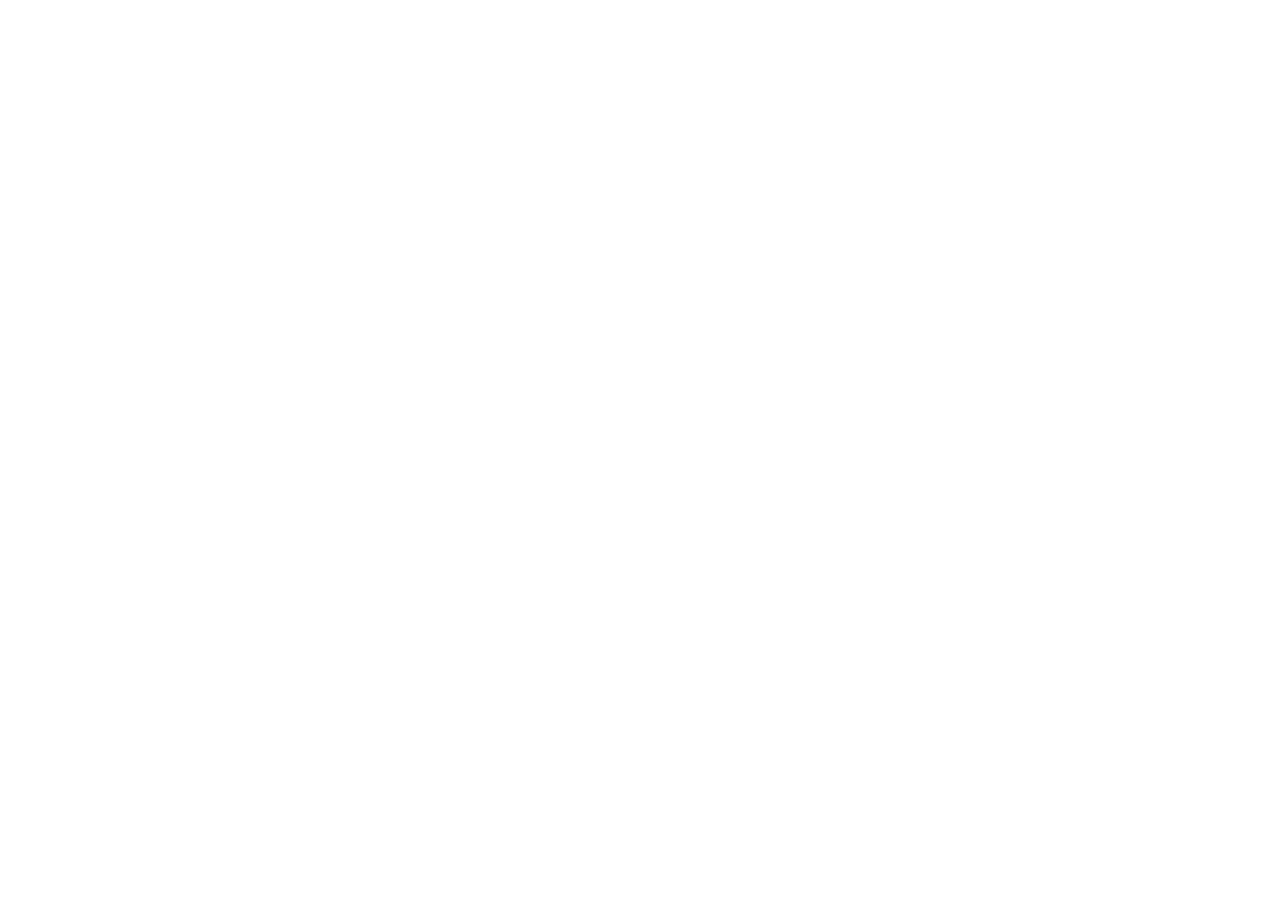
==== web_page/login.html @ 5ad9e350 "change2" ====
<!DOCTYPE html>
<html lang="en">

<head>
  <meta charset="UTF-8">
  <meta name="viewport" content="width=device-width, initial-scale=1.0,shrink-to-fit=no">
  <title> log&nbsp;in&ndash;TongjiOj </title>
 <!-- import css 链接外部的样式表-->
  <link rel="stylesheet" href="login.css"> 
  <link>
</head>

<body>
  <div>

    
  </div>
</body>
</html>
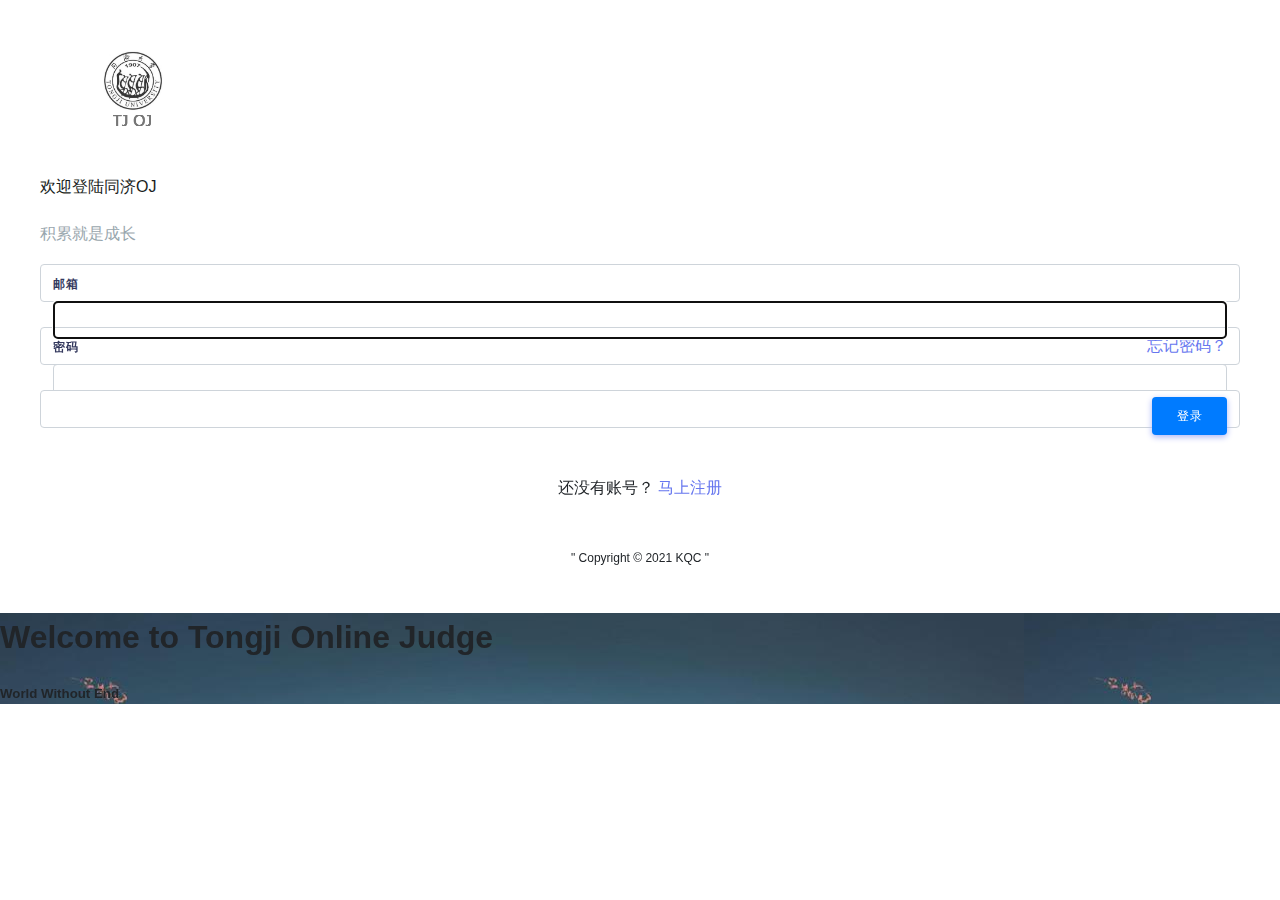
==== commit 86c5ec8c: "master" ====
--- a/web_page/login.html
+++ b/web_page/login.html
@@ -2,18 +2,88 @@
 <html lang="en">
 
 <head>
-  <meta charset="UTF-8">
-  <meta name="viewport" content="width=device-width, initial-scale=1.0,shrink-to-fit=no">
-  <title> log&nbsp;in&ndash;TongjiOj </title>
- <!-- import css 链接外部的样式表-->
-  <link rel="stylesheet" href="login.css"> 
-  <link>
+    <meta charset="UTF-8">
+    <meta name="viewport" content="width=device-width, initial-scale=1.0,shrink-to-fit=no">
+    <title> log&nbsp;in &ndash; Tongji Oj </title>
+    <!-- import css 链接外部的样式表-->
+    <link rel="stylesheet" href="login.css">
+    <link>
 </head>
 
 <body>
-  <div>
+    <div id="the_biggest_outer">
+        <section class="section">
+            <div class="container">
 
-    
-  </div>
+                <div class="left_part off2">
+                    <div class="main_box_left">
+                        <div class="logo_brand">
+                            <img src="assets/logo.svg" alt="logo" width="200" class="logo">
+                        </div>
+                        <h4 class="welcome_title">欢迎登陆同济OJ</h4>
+                        <p class="beside_welcome_title"> 积累就是成长</p>
+                        <form action="java_input" method="POST" class="need_validate" novalidate>
+                            <div class="login-form-item">
+                                <div class="form-group">
+                                    <label for="email">邮箱</label>
+                                    <input id="email" type="email" class="form-control" name="email" tabindex="1" required="" autofocus="">
+                                    <div class="invalid-feedback">
+                                        请填写邮箱
+                                    </div>
+                                </div>
+                                <div class="form-group">
+                                    <div class="d-block">
+                                        <label for="password" class="control-label">密码</label>
+                                        <div class="float-right">
+                                            <a href="/password/reset" class="text-small">                忘记密码？                   </a>
+                                        </div>
+                                    </div>
+                                    <input id="password" type="password" class="form-control" name="password" tabindex="2" required="">
+                                    <div class="invalid-feedback">
+                                        请填写密码
+                                    </div>
+                                </div>
+                            </div>
+                            <div id="2fa-form" class="form-group" style="display: none;">
+                                <label for="2fa-code">二步验证</label>
+                                <input id="2fa-code" type="number" class="form-control" name="2fa-code" tabindex="1" maxlength="6" placeholder="请输入6位验证码" required="">
+                                <div class="invalid-feedback">
+                                    请输入验证码
+                                </div>
+                            </div>
+                            <div class="form-group text-right">
+                                <button type="submit" class="btn btn-primary btn-lg btn-icon icon-right login" tabindex="4"> 登录  </button>
+                            </div>
+                        </form>
+                        <div class="register">
+                            还没有账号？ <a href="/auth/register">马上注册</a>
+                        </div>
+                        <div class="bottom_santances">
+                            " Copyright © 2021 KQC "
+                        </div>
+                    </div>
+                </div>
+
+            </div>
+
+            <div class="right_part" data-background="assets/tjoj.jpg" style="background-image: url(&quot;assets/tjoj.jpg&quot;);">
+                <div class="gradient-bottom">
+                    <div class="absolute-bottom-left">
+                        <div class="text-light">
+                            <div class="mb-5">
+                                <h1 class="font-weight-bold">Welcome to Tongji Online Judge</h1>
+                                <h5 class="font-weight-normal">World Without End </h5>
+                            </div>
+                        </div>
+                    </div>
+                </div>
+            </div>
+        </section>
+    </div>
+
+
+    </div>
+    <!-- the_biggest_outer_cowl -->
 </body>
+
 </html>--- a/web_page/login.css
+++ b/web_page/login.css
@@ -0,0 +1,380 @@
+:root {
+    --blue: #007bff;
+    --indigo: #6610f2;
+    --purple: #6f42c1;
+    --pink: #e83e8c;
+    --red: #dc3545;
+    --orange: #fd7e14;
+    --yellow: #ffc107;
+    --green: #28a745;
+    --teal: #20c997;
+    --cyan: #17a2b8;
+    --white: #fff;
+    --gray: #6c757d;
+    --gray-dark: #343a40;
+    --primary: #007bff;
+    --secondary: #6c757d;
+    --success: #28a745;
+    --info: #17a2b8;
+    --warning: #ffc107;
+    --danger: #dc3545;
+    --light: #f8f9fa;
+    --dark: #343a40;
+    --breakpoint-xs: 0;
+    --breakpoint-sm: 576px;
+    --breakpoint-md: 768px;
+    --breakpoint-lg: 992px;
+    --breakpoint-xl: 1200px;
+    --font-family-sans-serif: -apple-system, BlinkMacSystemFont, "Segoe UI", Roboto, "Helvetica Neue", Arial, sans-serif, "Apple Color Emoji", "Segoe UI Emoji", "Segoe UI Symbol", "Noto Color Emoji";
+    --font-family-monospace: SFMono-Regular, Menlo, Monaco, Consolas, "Liberation Mono", "Courier New", monospace --primary: color(primary);
+    --secondary: color(fontdark);
+    --success: color(success);
+    --info: color(info);
+    --warning: color(warning);
+    --danger: color(danger);
+    --light: color(light);
+    --dark: color(dark);
+}
+
+*,
+::after,
+::before {
+    box-sizing: border-box
+}
+
+html {
+    font-family: sans-serif;
+    line-height: 1.15;
+    -webkit-text-size-adjust: 100%;
+    -ms-text-size-adjust: 100%;
+    -ms-overflow-style: scrollbar;
+    -webkit-tap-highlight-color: transparent;
+    min-height: 100%;
+}
+
+body {
+    background-color: #f4f6f9;
+    font-size: 14px;
+    font-weight: 400;
+    font-family: "Nunito", "Segoe UI", arial;
+    color: #6c757d;
+    margin: 0;
+    font-family: -apple-system, BlinkMacSystemFont, "Segoe UI", Roboto, "Helvetica Neue", Arial, sans-serif, "Apple Color Emoji", "Segoe UI Emoji", "Segoe UI Symbol", "Noto Color Emoji";
+    font-size: 1rem;
+    font-weight: 400;
+    line-height: 1.5;
+    color: #212529;
+    text-align: left;
+    background-color: #fff;
+    min-height: 100%;
+}
+
+.section {
+    display: block;
+    position: relative;
+    z-index: 1;
+}
+
+.section>*:first-child {
+    margin-top: -7px;
+}
+
+.container {
+    -ms-flex-align: stretch!important;
+    align-items: stretch!important;
+    -ms-flex-wrap: wrap!important;
+    flex-wrap: wrap!important;
+}
+
+.left_part {
+    background-color: #fff!important;
+    order: 2;
+}
+
+@media screen and (max-width: 1200px) {
+    .container {
+        max-width: 1140px;
+    }
+}
+
+@media (max-width: 1199.98px) {
+    .right_part {
+        background-size: cover;
+    }
+}
+
+div {
+    display: block;
+}
+
+off2 {
+    margin-top: 3rem!important;
+    position: relative;
+    width: 100%;
+    min-height: 1px;
+    padding-right: 15px;
+    padding-left: 15px;
+}
+
+.main_box_left {
+    padding: 1.5rem!important;
+    margin: 1rem!important;
+}
+
+.login-brand {
+    position: relative;
+    margin: 20px auto;
+    /* margin-bottom: 40px; */
+    font-size: 24px;
+    text-transform: uppercase;
+    letter-spacing: 4px;
+    color: #666;
+    text-align: center;
+}
+
+.logo {
+    position: relative;
+    vertical-align: middle;
+    margin: 0, auto;
+    left: 0;
+    right: 0;
+    top: 0;
+    bottom: 0;
+    margin-top: .5rem!important;
+}
+
+.welcome_title {
+    font-weight: 500 !important;
+    color: #191d21 !important;
+}
+
+h4 {
+    display: block;
+    margin-block-start: 1.33em;
+    margin-block-end: 1.33em;
+    margin-inline-start: 0px;
+    margin-inline-end: 0px;
+    font-weight: bold;
+}
+
+p {
+    color: #98a6ad !important;
+    display: block;
+    line-height: 28px;
+    margin-block-start: 1em;
+    margin-block-end: 1em;
+    margin-inline-start: 0px;
+    margin-inline-end: 0px;
+}
+
+form {
+    display: block;
+    margin-top: 0em;
+}
+
+.form-group {
+    margin-bottom: 25px;
+}
+
+.form-group .control-label,
+.form-group>label {
+    font-weight: 600;
+    color: #34395e;
+    font-size: 12px;
+    letter-spacing: .5px;
+}
+
+label {
+    cursor: default;
+    display: inline-block;
+    margin-bottom: .5rem;
+}
+
+.form-control {
+    font-size: 14px;
+    padding: 10px 15px;
+    height: 42px;
+    background-color: #fdfdff;
+    border-color: #e4e6fc;
+    display: block;
+    width: 100%;
+    height: calc(2.25rem + 2px);
+    padding: .375rem .75rem;
+    font-size: 1rem;
+    line-height: 1.5;
+    color: #495057;
+    background-color: #fff;
+    background-clip: padding-box;
+    border: 1px solid #ced4da;
+    border-radius: .25rem;
+    transition: border-color .15s ease-in-out, box-shadow .15s ease-in-out;
+}
+
+button,
+input {
+    overflow: visible;
+}
+
+.invalid-feedback {
+    display: none;
+    width: 100%;
+    margin-top: .25rem;
+    font-size: 80%;
+    color: #dc3545;
+}
+
+.form-group {
+    margin-bottom: 25px
+}
+
+.d-block {
+    display: block!important;
+}
+
+.form-group .control-label,
+.form-group>label {
+    font-weight: 600;
+    color: #34395e;
+    font-size: 12px;
+    letter-spacing: .5px;
+}
+
+.float-right {
+    float: right!important;
+}
+
+a {
+    color: #007bff;
+    text-decoration: none;
+    background-color: transparent;
+    -webkit-text-decoration-skip: objects;
+    color: #6777ef;
+    font-weight: 500;
+    transition: all .5s;
+    -webkit-transition: all .5s;
+    -o-transition: all .5s;
+    text-decoration: none;
+    background-color: transparent;
+}
+
+input {
+    text-rendering: auto;
+    color: -internal-light-dark(black, white);
+    letter-spacing: normal;
+    word-spacing: normal;
+    text-transform: none;
+    text-indent: 0px;
+    text-shadow: none;
+    display: inline-block;
+    text-align: start;
+    appearance: textfield;
+    background-color: -internal-light-dark(rgb(255, 255, 255), rgb(59, 59, 59));
+    -webkit-rtl-ordering: logical;
+    cursor: text;
+    margin: 0em;
+    font: 400 13.3333px Arial;
+    padding: 1px 2px;
+    border-width: 2px;
+    border-style: inset;
+    border-color: -internal-light-dark(rgb(118, 118, 118), rgb(133, 133, 133));
+    border-image: initial;
+}
+
+.text-right {
+    text-align: right!important;
+}
+
+.form-group {
+    display: block;
+    width: 100%;
+    height: calc(2.25rem + 2px);
+    padding: .375rem .75rem;
+    font-size: 1rem;
+    line-height: 1.5;
+    color: #495057;
+    background-color: #fff;
+    background-clip: padding-box;
+    border: 1px solid #ced4da;
+    border-radius: .25rem;
+    transition: border-color .15s ease-in-out, box-shadow .15s ease-in-out;
+}
+
+.form-group {
+    margin-bottom: 25px;
+}
+
+.btn.btn-lg {
+    padding: .55rem 1.5rem;
+    font-size: 12px;
+}
+
+.btn-primary,
+.btn-primary.disabled {
+    box-shadow: 0 2px 6px #acb5f6;
+    background-color: #6777ef;
+    border-color: #6777ef;
+}
+
+.btn {
+    font-weight: 600;
+    font-size: 12px;
+    line-height: 24px;
+    padding: .3rem .8rem;
+    letter-spacing: .5px;
+}
+
+.btn-group-lg>.btn,
+.btn-lg {
+    padding: .5rem 1rem;
+    font-size: 1.25rem;
+    line-height: 1.5;
+    border-radius: .3rem;
+}
+
+.btn-primary {
+    color: #fff;
+    background-color: #007bff;
+    border-color: #007bff;
+}
+
+.btn {
+    display: inline-block;
+    font-weight: 400;
+    text-align: center;
+    white-space: nowrap;
+    vertical-align: middle;
+    -webkit-user-select: none;
+    -moz-user-select: none;
+    -ms-user-select: none;
+    user-select: none;
+    border: 1px solid transparent;
+    padding: .375rem .75rem;
+    font-size: 1rem;
+    line-height: 1.5;
+    border-radius: .25rem;
+    transition: color .15s ease-in-out, background-color .15s ease-in-out, border-color .15s ease-in-out, box-shadow .15s ease-in-out;
+}
+
+button {
+    -webkit-writing-mode: horizontal-tb !important;
+    text-rendering: auto;
+    word-spacing: normal;
+    text-indent: 0px;
+    text-shadow: none;
+    align-items: flex-start;
+    font: 400 13.3333px Arial;
+}
+
+.register {
+    text-align: center!important;
+    margin-top: 3rem!important;
+}
+
+.bottom_santances {
+    font-size: 12px;
+    line-height: 20px;
+    text-align: center!important;
+    margin-top: 3rem!important;
+}
+
+.right_part {}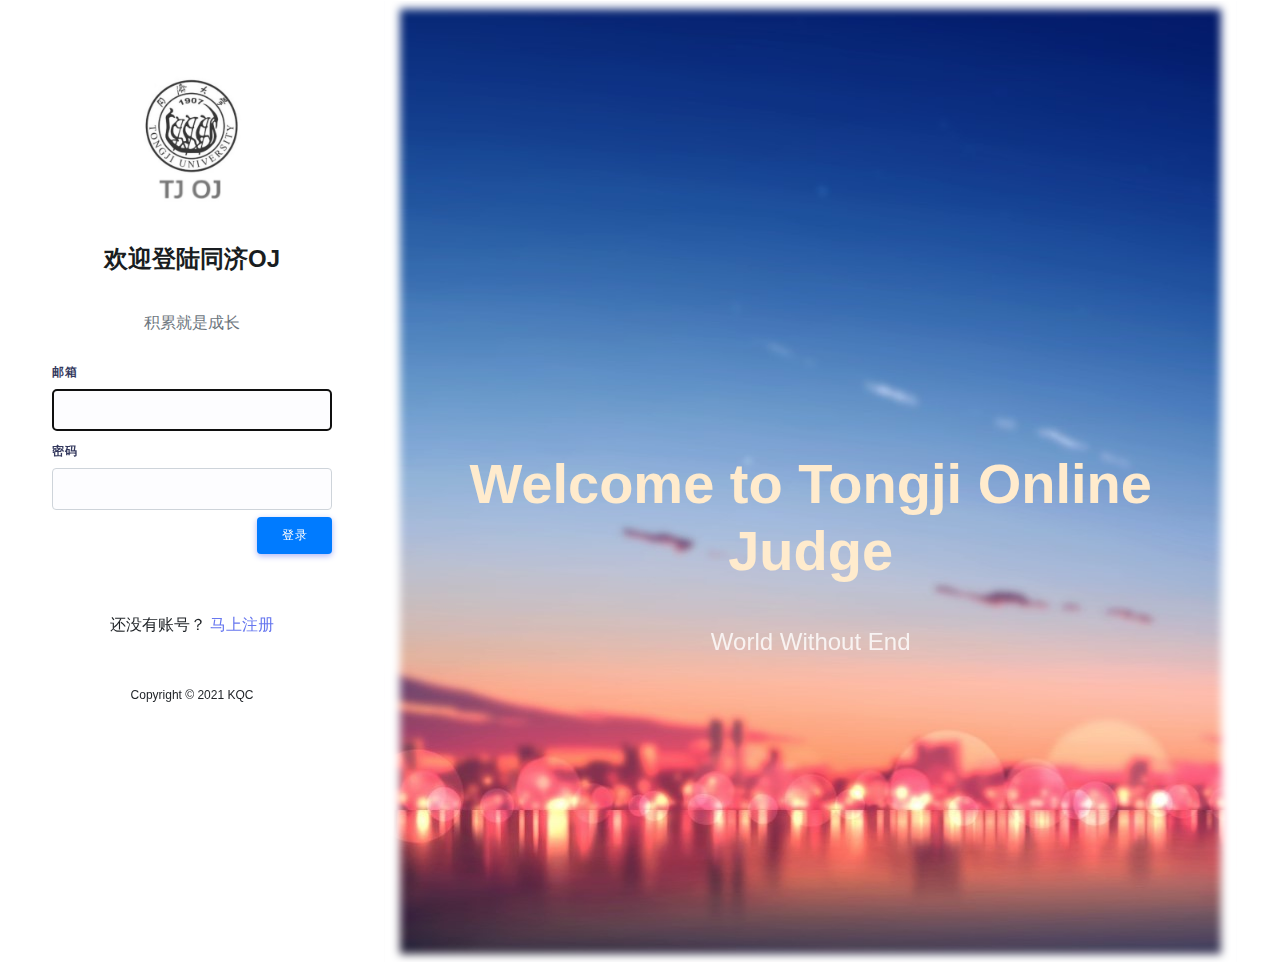
==== commit af634d87: "final" ====
--- a/web_page/login.html
+++ b/web_page/login.html
@@ -7,83 +7,129 @@
     <title> log&nbsp;in &ndash; Tongji Oj </title>
     <!-- import css 链接外部的样式表-->
     <link rel="stylesheet" href="login.css">
-    <link>
+
 </head>
 
 <body>
-    <div id="the_biggest_outer">
-        <section class="section">
-            <div class="container">
-
-                <div class="left_part off2">
-                    <div class="main_box_left">
-                        <div class="logo_brand">
-                            <img src="assets/logo.svg" alt="logo" width="200" class="logo">
-                        </div>
-                        <h4 class="welcome_title">欢迎登陆同济OJ</h4>
-                        <p class="beside_welcome_title"> 积累就是成长</p>
-                        <form action="java_input" method="POST" class="need_validate" novalidate>
-                            <div class="login-form-item">
-                                <div class="form-group">
-                                    <label for="email">邮箱</label>
-                                    <input id="email" type="email" class="form-control" name="email" tabindex="1" required="" autofocus="">
-                                    <div class="invalid-feedback">
-                                        请填写邮箱
-                                    </div>
-                                </div>
-                                <div class="form-group">
-                                    <div class="d-block">
-                                        <label for="password" class="control-label">密码</label>
-                                        <div class="float-right">
-                                            <a href="/password/reset" class="text-small">                忘记密码？                   </a>
-                                        </div>
-                                    </div>
-                                    <input id="password" type="password" class="form-control" name="password" tabindex="2" required="">
-                                    <div class="invalid-feedback">
-                                        请填写密码
-                                    </div>
+    <section class="section">
+        <div class="container">
+            <div class="left_part">
+                <div class="main_box_left">
+                    <div class="logo_brand">
+                        <img src="assets/logo.svg" alt="logo" width="100" class="logo">
+                    </div>
+                    <h4 class="welcome_title">欢迎登陆同济OJ</h4>
+                    <p class="beside_welcome_title"> 积累就是成长</p>
+                    <form action="javascript:void(0);" method="POST" class="need_validate" novalidate="">
+                        <div class="login-form-item">
+                            <div class="form-group">
+                                <label for="email">邮箱</label>
+                                <input id="email" type="email" class="form-control" name="email" tabindex="1" required="" autofocus="">
+                                <div class="invalid-feedback">
+                                    请填写邮箱
                                 </div>
                             </div>
-                            <div id="2fa-form" class="form-group" style="display: none;">
-                                <label for="2fa-code">二步验证</label>
-                                <input id="2fa-code" type="number" class="form-control" name="2fa-code" tabindex="1" maxlength="6" placeholder="请输入6位验证码" required="">
+                            <div class="form-group">
+                                <div class="d-block">
+                                    <label for="password" class="control-label">密码</label>
+                                </div>
+                                <input id="password" type="password" class="form-control" name="password" tabindex="2" required="">
                                 <div class="invalid-feedback">
-                                    请输入验证码
+                                    请填写密码
                                 </div>
                             </div>
-                            <div class="form-group text-right">
-                                <button type="submit" class="btn btn-primary btn-lg btn-icon icon-right login" tabindex="4"> 登录  </button>
-                            </div>
-                        </form>
-                        <div class="register">
-                            还没有账号？ <a href="/auth/register">马上注册</a>
                         </div>
-                        <div class="bottom_santances">
-                            " Copyright © 2021 KQC "
-                        </div>
-                    </div>
-                </div>
-
-            </div>
-
-            <div class="right_part" data-background="assets/tjoj.jpg" style="background-image: url(&quot;assets/tjoj.jpg&quot;);">
-                <div class="gradient-bottom">
-                    <div class="absolute-bottom-left">
-                        <div class="text-light">
-                            <div class="mb-5">
-                                <h1 class="font-weight-bold">Welcome to Tongji Online Judge</h1>
-                                <h5 class="font-weight-normal">World Without End </h5>
+                        <div id="2fa-form" class="form-group" style="display: none;">
+                            <label for="2fa-code">二步验证</label>
+                            <input id="2fa-code" type="number" class="form-control" name="2fa-code" tabindex="1" maxlength="6" placeholder="请输入6位验证码" required="">
+                            <div class="invalid-feedback">
+                                请输入验证码
                             </div>
                         </div>
+
+
+
+
+
+                        <div class="form-group text-right">
+                            <button type="submit" class="btn btn-primary btn-lg btn-icon icon-right login" tabindex="4"> 登录  </button>
+                        </div>
+                    </form>
+                    <div class="register">
+                        还没有账号？ <a href="./register.html">马上注册</a>
+                    </div>
+                    <div class="bottom_santances">
+                        Copyright © 2021 KQC
                     </div>
                 </div>
             </div>
-        </section>
+            <div class="right_part" data-background="assets/tjoj.jpg" style="background-image: url(&quot;assets/tjoj.jpg&quot;);">
+                <div class="gradient-bottom">
+                    <h1 class="font-weight-bold">Welcome to Tongji Online Judge</h1>
+                    <h5 class="font-weight-normal">World Without End </h5>
+                </div>
+            </div>
+        </div>
+    </section>
     </div>
+    <!-- the_biggest_outer_cowl -->
+
+    <!-- 
+    <script>
+        var twoFA = false;
+
+        function login() {
+            if (!$("#password").val() || !$("#email").val()) {
+                return false;
+            }
 
 
-    </div>
-    <!-- the_biggest_outer_cowl -->
+            if (twoFA == true) {
+                if (!$("#2fa-code").val()) {
+                    return false;
+                }
+            }
+
+            $.ajax({
+                type: "POST",
+                url: "/auth/login",
+                dataType: "json",
+                data: {
+                    email: $("#email").val(),
+                    passwd: $("#password").val(),
+                    code: $("#2fa-code").val(),
+                    remember_me: $("#remember-me:checked").val()
+                },
+                success: function(data) {
+                    if (data.ret == 1) {
+                        window.location.assign('/user')
+                    } else if (data.ret == 2) {
+                        $('.login-form-item').hide('500');
+                        $('form').removeClass('was-validated');
+                        $('#2fa-form').show('fast');
+                    } else {
+                        var errorMsg = '密码或邮箱不正确';
+                        if (twoFA == true) {
+                            errorMsg = '两步验证码错误'
+                        }
+                        swal('出错了', errorMsg, 'error');
+                    }
+                }
+            });
+        }
+
+        $("html").keydown(function(event) {
+            if (event.keyCode == 13) {
+                login();
+            }
+        });
+
+        $(".login").click(function() {
+            login();
+        });
+    </script>
+ -->
+
 </body>
 
 </html>--- a/web_page/login.css
+++ b/web_page/login.css
@@ -36,6 +36,9 @@
     --dark: color(dark);
 }
 
+
+/* NU */
+
 *,
 ::after,
 ::before {
@@ -64,14 +67,13 @@
     font-weight: 400;
     line-height: 1.5;
     color: #212529;
-    text-align: left;
     background-color: #fff;
     min-height: 100%;
+    text-align: left;
 }
 
 .section {
     display: block;
-    position: relative;
     z-index: 1;
 }
 
@@ -84,10 +86,12 @@
     align-items: stretch!important;
     -ms-flex-wrap: wrap!important;
     flex-wrap: wrap!important;
+    display: flex!important;
 }
 
 .left_part {
     background-color: #fff!important;
+    width: 30%;
     order: 2;
 }
 
@@ -103,10 +107,6 @@
     }
 }
 
-div {
-    display: block;
-}
-
 off2 {
     margin-top: 3rem!important;
     position: relative;
@@ -117,48 +117,45 @@
 }
 
 .main_box_left {
-    padding: 1.5rem!important;
-    margin: 1rem!important;
-}
-
-.login-brand {
-    position: relative;
-    margin: 20px auto;
-    /* margin-bottom: 40px; */
-    font-size: 24px;
-    text-transform: uppercase;
-    letter-spacing: 4px;
-    color: #666;
-    text-align: center;
-}
-
-.logo {
-    position: relative;
-    vertical-align: middle;
-    margin: 0, auto;
-    left: 0;
-    right: 0;
-    top: 0;
-    bottom: 0;
-    margin-top: .5rem!important;
+    padding: 1.5rem;
+    margin: 1rem;
+}
+
+.logo_brand {
+    position: relative;
+    text-align: center;
+    margin-top: 2.5rem;
+}
+
+.logo_brand logo {
+    position: relative;
 }
 
 .welcome_title {
-    font-weight: 500 !important;
+    text-align: center;
+    font-size: 1.5em !important;
+    font-weight: bold !important;
     color: #191d21 !important;
 }
 
-h4 {
-    display: block;
-    margin-block-start: 1.33em;
-    margin-block-end: 1.33em;
+.beside_welcome_title {
+    text-align: center;
+    display: block;
+    margin-block-start: 0em;
+    margin-block-end: 1em;
     margin-inline-start: 0px;
     margin-inline-end: 0px;
-    font-weight: bold;
+    font-family: 'Franklin Gothic Medium', 'Arial Narrow', Arial, sans-serif;
+}
+
+.gradient-bottom {
+    position: sticky;
+    top: 50%;
+    left: 50%;
 }
 
 p {
-    color: #98a6ad !important;
+    color: #6c757d !important;
     display: block;
     line-height: 28px;
     margin-block-start: 1em;
@@ -191,7 +188,7 @@
 }
 
 .form-control {
-    font-size: 14px;
+    font-size: 20px;
     padding: 10px 15px;
     height: 42px;
     background-color: #fdfdff;
@@ -200,7 +197,7 @@
     width: 100%;
     height: calc(2.25rem + 2px);
     padding: .375rem .75rem;
-    font-size: 1rem;
+    /* font-size: 1rem; */
     line-height: 1.5;
     color: #495057;
     background-color: #fff;
@@ -287,14 +284,14 @@
 .form-group {
     display: block;
     width: 100%;
-    height: calc(2.25rem + 2px);
+    height: calc(3.25rem + 2px);
     padding: .375rem .75rem;
     font-size: 1rem;
     line-height: 1.5;
     color: #495057;
     background-color: #fff;
     background-clip: padding-box;
-    border: 1px solid #ced4da;
+    /* border: 1px solid #ced4da; */
     border-radius: .25rem;
     transition: border-color .15s ease-in-out, box-shadow .15s ease-in-out;
 }
@@ -316,6 +313,7 @@
 }
 
 .btn {
+    cursor: pointer;
     font-weight: 600;
     font-size: 12px;
     line-height: 24px;
@@ -356,7 +354,6 @@
 }
 
 button {
-    -webkit-writing-mode: horizontal-tb !important;
     text-rendering: auto;
     word-spacing: normal;
     text-indent: 0px;
@@ -377,4 +374,283 @@
     margin-top: 3rem!important;
 }
 
-.right_part {}+@media (max-width: 1199.98px) {
+    .right_part {
+        background-size: cover;
+    }
+}
+
+.right_part {
+    content: ' ';
+    left: 0;
+    /* height: 100%; */
+    z-index: 1;
+    background-repeat: no-repeat;
+    background-position: 0 50%;
+    animation-name: backgroundWalkY;
+    animation-duration: 70s;
+    animation-iteration-count: infinite;
+    animation-direction: alternate;
+    animation-fill-mode: forwards;
+    animation-timing-function: linear;
+    position: relative!important;
+    width: 70%;
+    min-height: 1px;
+    padding-top: 50px;
+    padding-right: 0px;
+    padding-left: 0px;
+    padding-bottom: 50px;
+    top: 0px;
+    /* width: 732px; */
+    height: 977px;
+    box-shadow: 0px 0px 9px 16px #ffffff inset;
+}
+
+@media (min-width: 400px) {
+    .right_part {
+        -ms-flex-order: 2;
+        order: 2;
+        flex: 0 0 66.666667%;
+        max-width: 86.666667%;
+    }
+}
+
+.font-weight-bold {
+    position: relative!important;
+    font-weight: 700!important;
+    margin-bottom: .5rem!important;
+    font-size: 3.5rem;
+    line-height: 1.2;
+    text-align: center;
+    color: blanchedalmond;
+    top: 100%;
+    /* transform: translateY(+600%); */
+}
+
+.font-weight-bold+.font-weight-normal {
+    font-size: 1.5rem;
+    margin-bottom: .5rem;
+    font-weight: 500 !important;
+    color: rgba(255, 255, 255, 0.8);
+    font-family: inherit;
+    /* transform: translateY(+500%); */
+    text-align: center;
+}
+
+
+/* ******************************************************** */
+
+
+/* from here is register.html */
+
+
+/* .app {
+
+    display: block;
+    position: relative;
+    text-align: center;
+} */
+
+.section2 {
+    width: 750px;
+    height: 1000px;
+    padding-right: 15px;
+    padding-left: 15px;
+    margin-right: auto;
+    margin-left: auto;
+}
+
+.section2>.row {
+    display: flex;
+    flex-wrap: wrap;
+    margin-right: -15px;
+    margin-left: -15px;
+}
+
+.offset {
+    flex: 0 0 100%;
+    max-width: 100%;
+    position: relative;
+    width: 100%;
+    min-height: 1px;
+    padding-right: 15px;
+    padding-left: 15px;
+}
+
+.logo_brand2 {
+    position: relative;
+    text-align: center;
+    margin: 40px auto;
+    margin-bottom: 40px;
+    font-size: 24px;
+    letter-spacing: 4px;
+    color: #666;
+}
+
+.logo_brand2 logo {
+    position: relative;
+}
+
+.card {
+    border-top: 2px solid #6777ef;
+    box-shadow: 0 4px 8px rgba(0, 0, 0, 0.03);
+    background-color: #fff;
+    border-radius: 3px;
+    border: none;
+    position: relative;
+    margin-bottom: 30px;
+}
+
+@media (max-width: 767.98px) {
+    .card .card-header {
+        height: auto;
+        flex-wrap: wrap;
+    }
+}
+
+.card .card-header {
+    border-bottom-color: #f9f9f9;
+    line-height: 30px;
+    align-self: center;
+    width: 100%;
+    min-height: 70px;
+    padding: 15px 25px;
+    display: flex;
+    align-items: center;
+}
+
+.card .card-header,
+.card .card-body {
+    background-color: transparent;
+    padding: 20px 25px;
+}
+
+.card-header:first-child {
+    border-radius: calc(.25rem - 1px) calc(.25rem - 1px) 0 0;
+}
+
+.card .card-header h4 {
+    font-size: 16px;
+    line-height: 28px;
+    color: #6777ef;
+    padding-right: 10px;
+    padding-left: 50%;
+    margin-bottom: 0;
+}
+
+.card .card-body {
+    padding-top: 20px;
+    padding-bottom: 20px;
+}
+
+.card-body {
+    flex: 1 1 auto;
+}
+
+.col-lg-6,
+.col-sm-12,
+.col-xl-12 {
+    position: relative;
+    width: 100%;
+    min-height: 1px;
+    padding-right: 15px;
+    padding-left: 15px;
+}
+
+.form-control:not(.form-control-sm):not(.form-control-lg) {
+    font-size: 14px;
+    padding: 10px 15px;
+    height: 42px;
+}
+
+.form-group>.form-control {
+    background-color: #fdfdff;
+    border-color: #e4e6fc;
+    display: block;
+    width: 100%;
+    line-height: 1.5;
+    color: #495057;
+    background-clip: padding-box;
+    border: 1px solid #ced4da;
+    border-radius: .25rem;
+    transition: border-color .15s ease-in-out, box-shadow .15s ease-in-out;
+}
+
+button,
+input {
+    margin: 0;
+    font-family: inherit;
+    overflow: visible;
+}
+
+.invalid-feedback {
+    display: none;
+    width: 100%;
+    margin-top: .25rem;
+    font-size: 80%;
+    color: #dc3545;
+}
+
+.input-group {
+    position: relative;
+    display: flex;
+    flex-wrap: wrap;
+    align-items: stretch;
+    width: 100%;
+}
+
+.input-group>.form-control {
+    background-color: #fdfdff;
+    border-color: #e4e6fc;
+    position: relative;
+    flex: 1 1 auto;
+    width: 1%;
+    margin-bottom: 0;
+}
+
+.d-block {
+    display: block!important;
+}
+
+.pwindicator {
+    margin-top: 4px;
+    width: 150px;
+}
+
+.pwindicator .bar {
+    height: 2px;
+}
+
+.btn:not(:disabled):not(.disabled) {
+    cursor: pointer;
+}
+
+.btn.primary {
+    box-shadow: 0 2px 6px #acb5f6;
+    background-color: #6777ef;
+    border-color: #6777ef;
+}
+
+.btn-block {
+    display: block;
+    width: 100%;
+}
+
+.text-muted {
+    color: #98a6ad !important;
+}
+
+.text-center {
+    text-align: center!important;
+}
+
+.mt-5,
+.my-5 {
+    margin-top: 3rem!important;
+}
+
+.simple-footer {
+    text-align: center;
+    margin-top: 40px;
+    margin-bottom: 40px;
+}